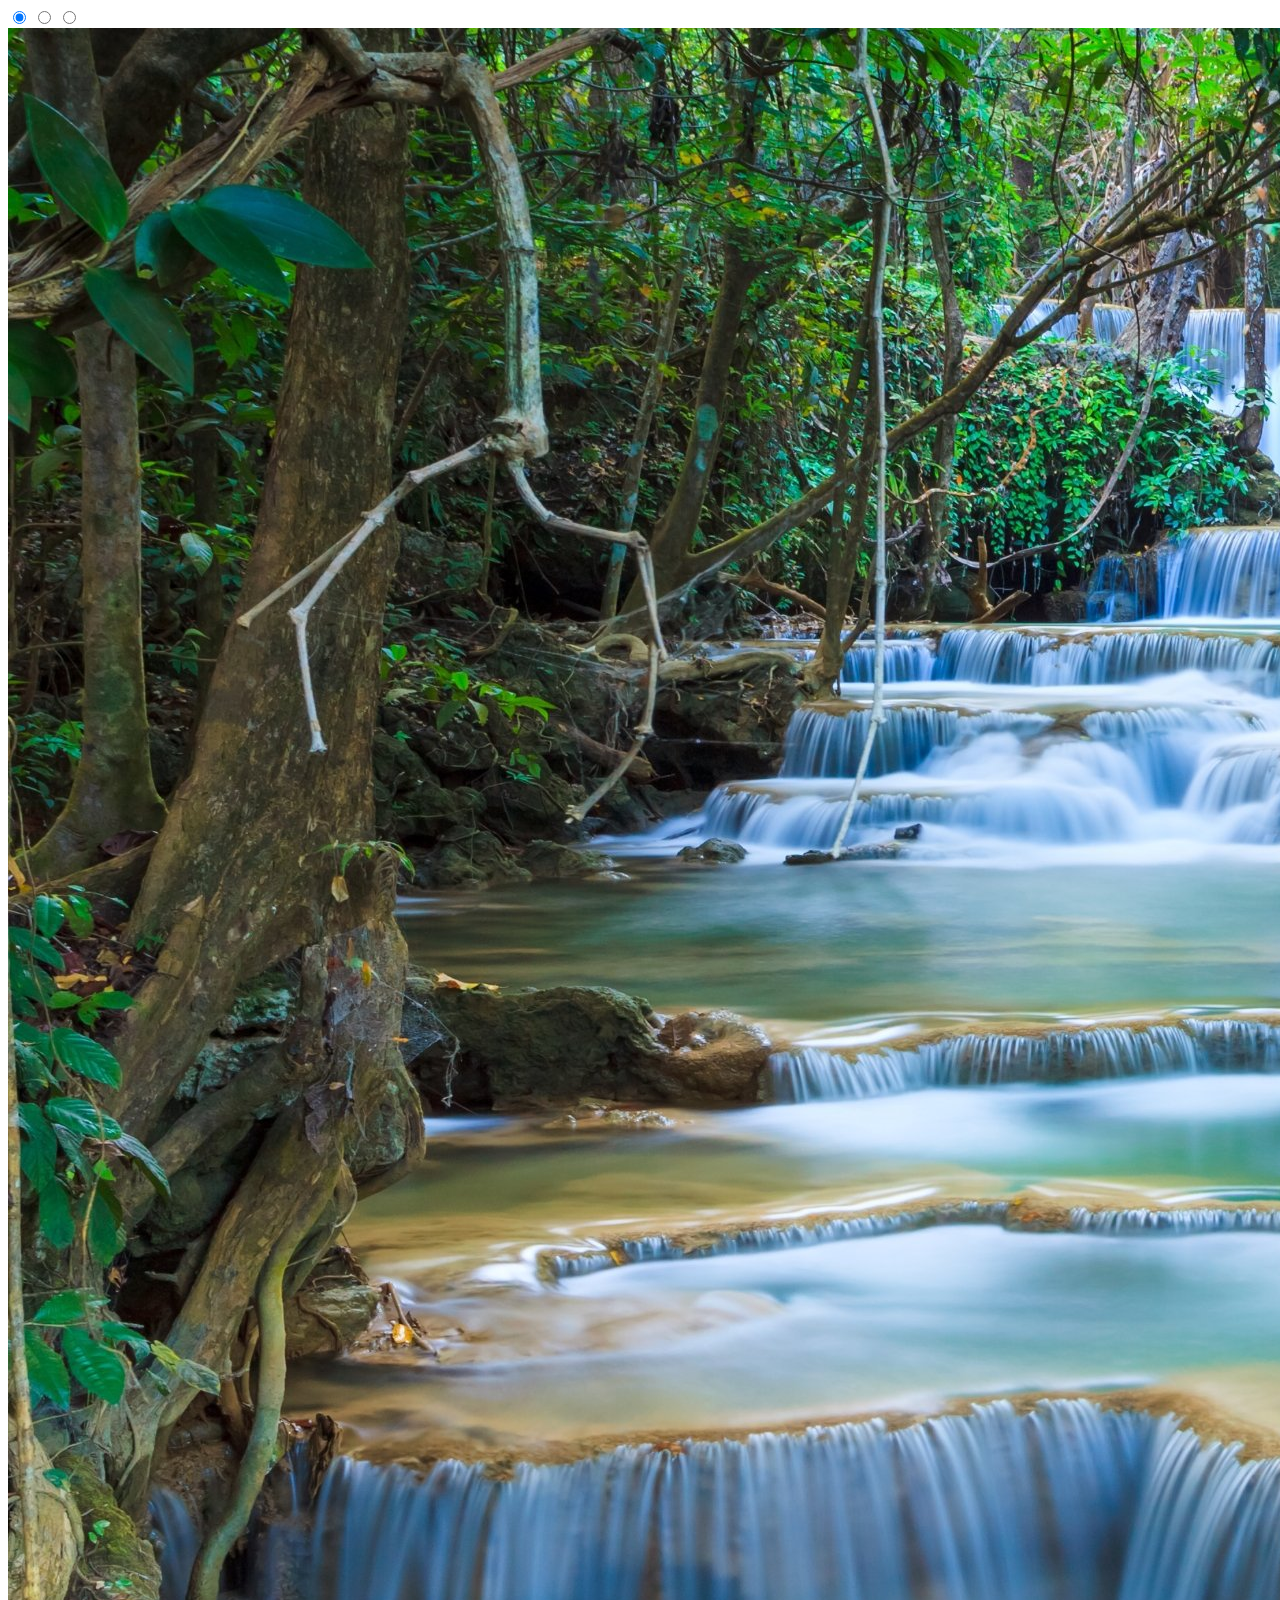
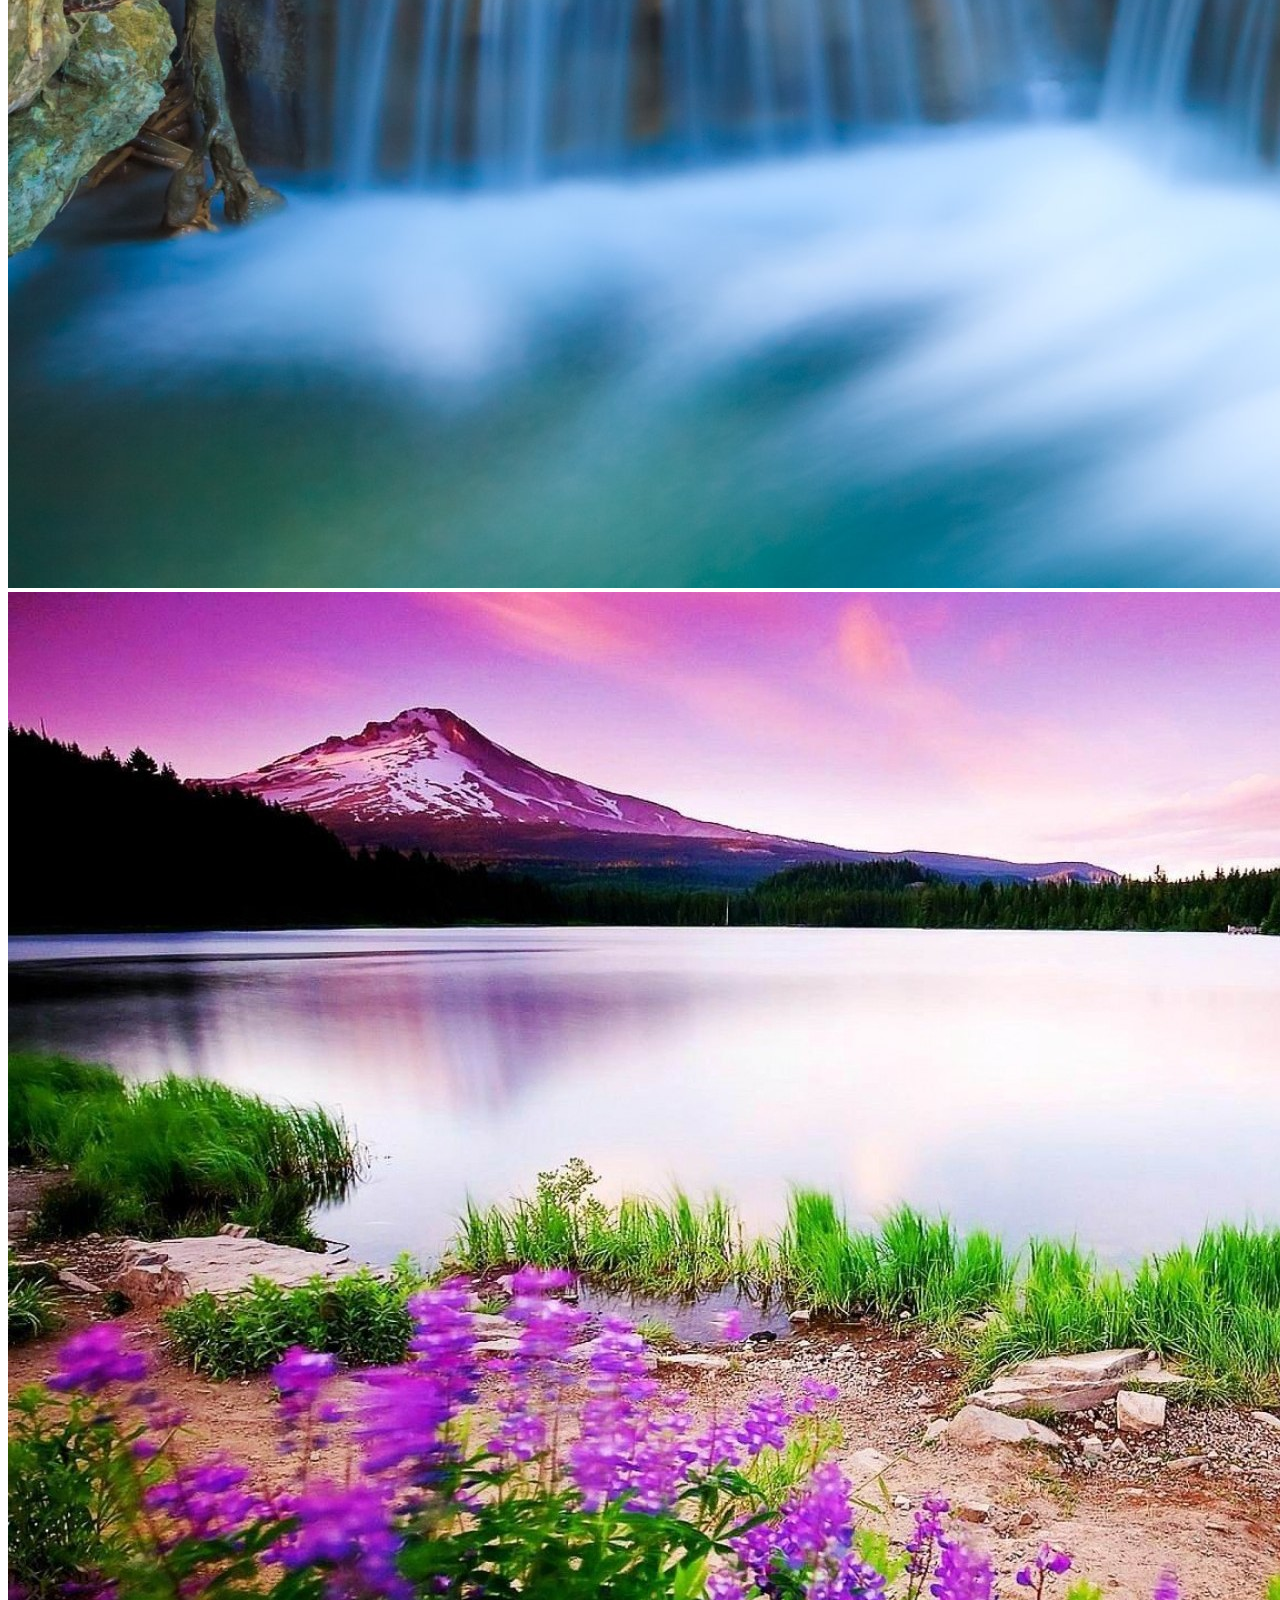
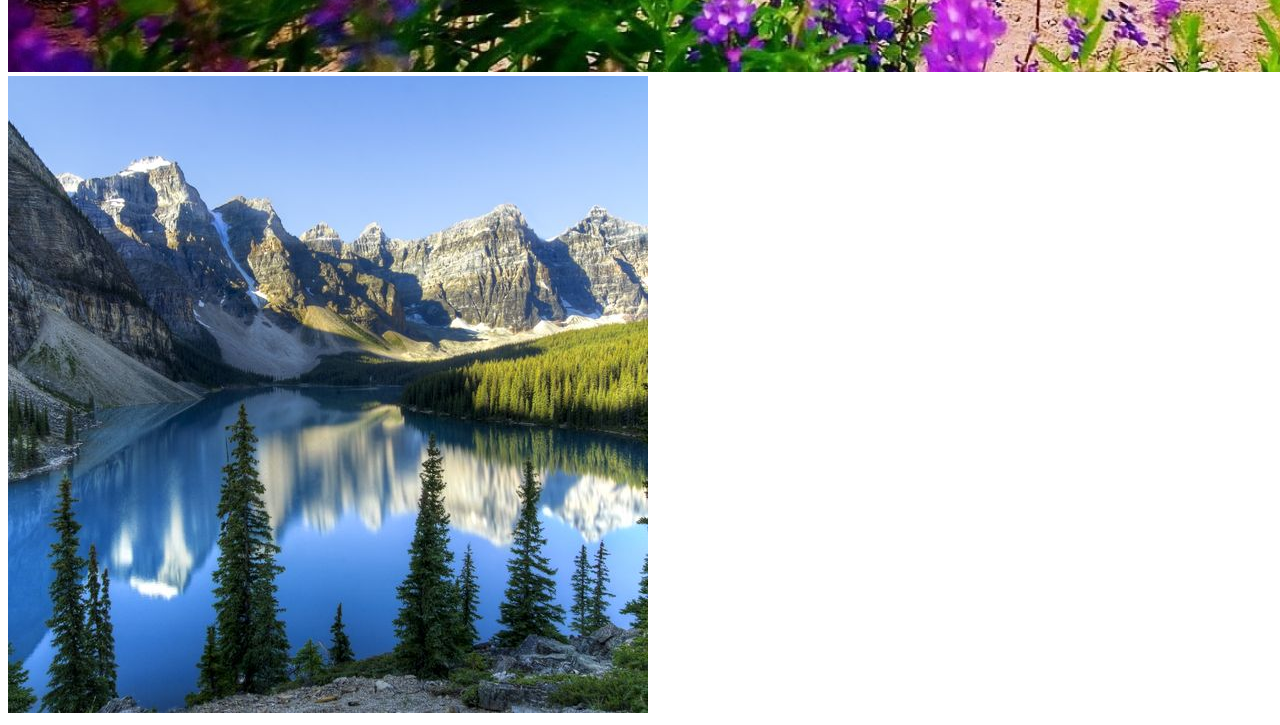
==== index.html @ 1d3a948e "Rename Project1.html to index.html" ====
<!DOCTYPE html>
<html lang="en">
    <head> 
        <meta charset="UTF-8">
        <meta name="viewport" content="width=device-width, initial-scale=1.0">
        <title>Image Slider</title>
        <link href="Style1.CSS" type="text/CSS" rel="stylesheet" />
    </head>
    <body>
       
        <div class="slider" >
            
            <div class="images" >
                <input type="radio" name="slide" id="img1" checked>
                <input type="radio" name="slide" id="img2" >
                <input type="radio" name="slide" id="img3" >
                <img src="img1.jpg" class="m1" alt="img1">
                <img src="img2.jpg" class="m2" alt="img2">
                <img src="img3.jpg" class="m3" alt="img3">
            </div>
            <div class="dots">
                <label for="img1"></label>
                <label for="img2"></label>
                <label for="img3"></label>
            </div>
            
        </div>

    </body>
</html>
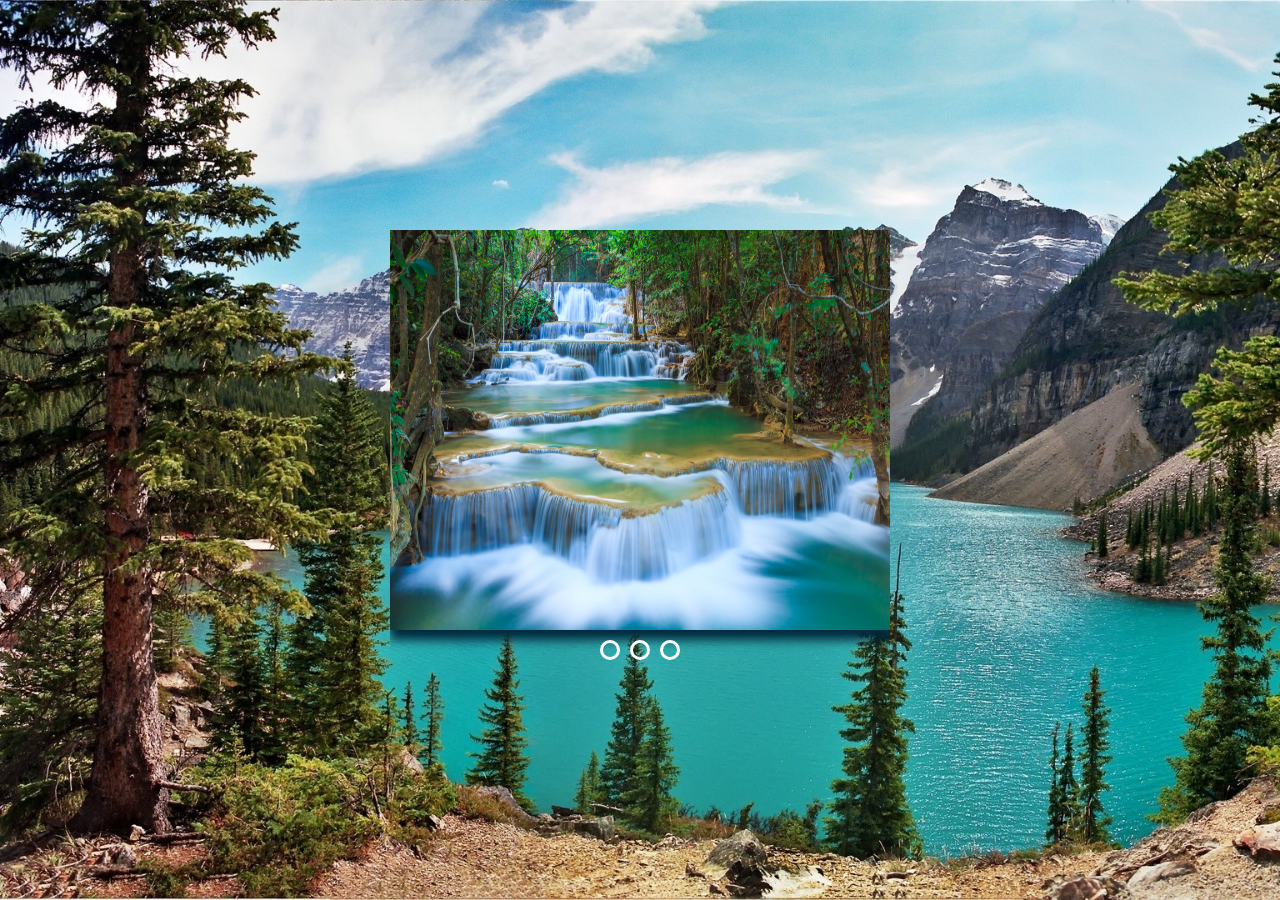
==== commit 06e97fdd: "Update index.html" ====
--- a/Style1.CSS
+++ b/Style1.CSS
@@ -0,0 +1,55 @@
+*{
+    box-sizing: border-box;
+    margin: 0;
+    padding: 0;
+}
+body{
+    height: 100vh;
+    display:flex;
+    justify-content: center;
+    align-items: center;
+    background-image: url('backImg.jpg');
+    background-size: cover;
+}
+.slider{
+    position:relative;
+    width:500px;
+    overflow:hidden;
+    }
+    .images{
+        display: flex;
+        width:100%;
+        box-shadow: 5px 5px 10px 5px rgb(0,40,60);
+     }
+     .images img{
+         height:400px;
+         width:500px;
+         transition:all 0.15s ease;
+     }
+     .images input{ 
+         display:none;
+     }
+     .dots{
+         display:flex;
+         justify-content: center;
+         margin:5px;
+     }
+     .dots label{
+         height: 20px;
+         width: 20px;
+         border-radius: 50%;
+         border:solid #fff 3px;
+         cursor:pointer;
+         transition: all 0.15s ease;
+         margin: 5px;
+     }
+     .dots label:hover{background: #fff;}
+     #img1:checked~.m1{
+        margin-left:0%;
+     }
+     #img2:checked~.m2{
+       margin-left:-100%;
+    }
+    #img3:checked~.m3{
+       margin-left:-200%;
+    }
